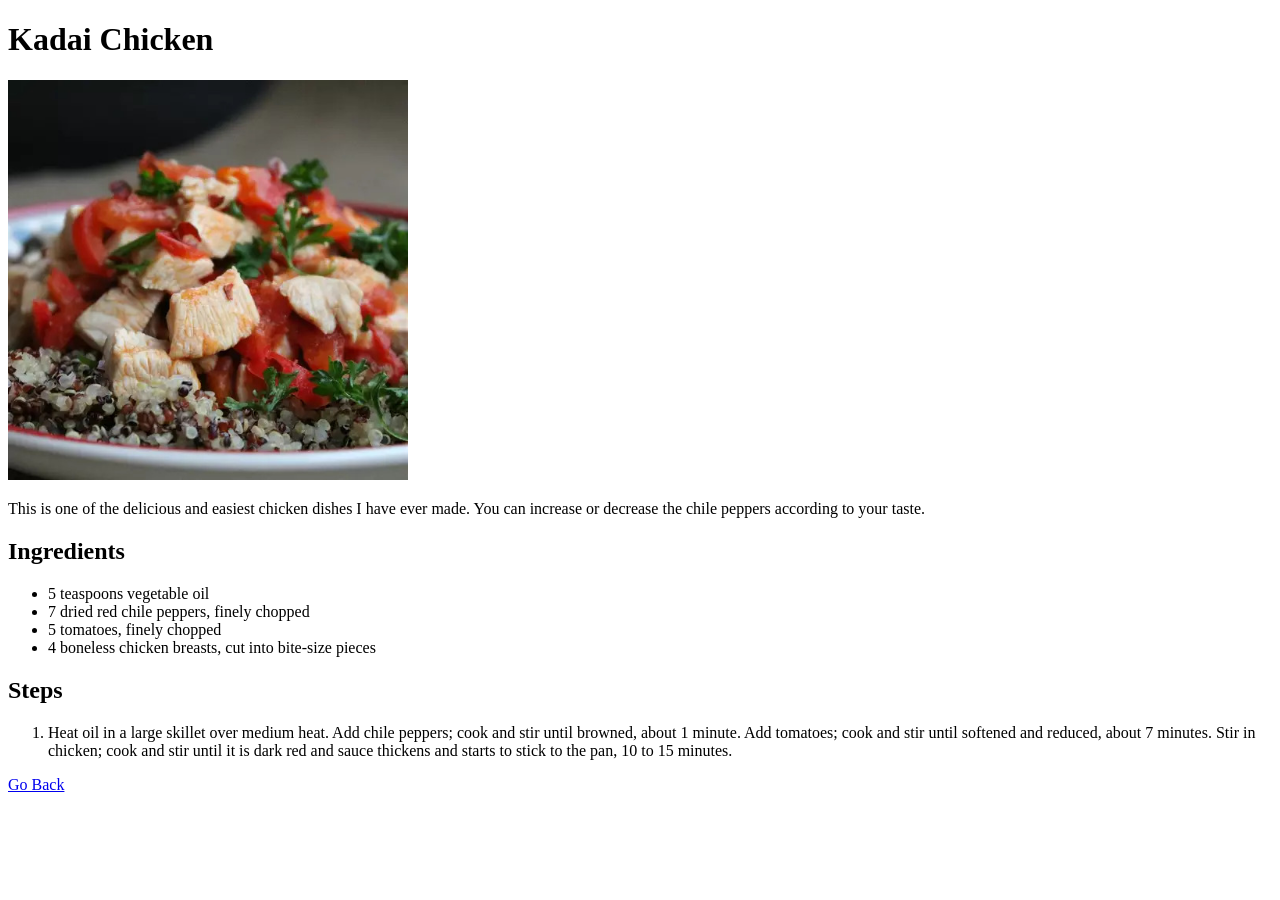
==== recipes/kadai-chicken.html @ 325e2dd9 "Added my favourite last recipe kadai Chicken." ====
<!DOCTYPE html>
<html lang="en">

<head>
    <meta charset="UTF-8">
    <meta name="viewport" content="width=device-width, initial-scale=1.0">
    <title>KadaiChicken Recipe</title>
</head>

<body>
    <h1>Kadai Chicken</h1>
    <img src="../images/kadaichicken.jpg" alt="Kadai Chicken" width="400">
    <p>This is one of the delicious and easiest chicken dishes I have ever made. You can increase or decrease the chile
        peppers according to your taste.</p>

    <h2>Ingredients</h2>
    <ul>
        <li>5 teaspoons vegetable oil</li>
        <li>7 dried red chile peppers, finely chopped</li>
        <li>5 tomatoes, finely chopped</li>
        <li>4 boneless chicken breasts, cut into bite-size pieces</li>
    </ul>

    <h2>Steps</h2>
    <ol>
        <li>Heat oil in a large skillet over medium heat. Add chile peppers; cook and stir until browned, about 1
            minute. Add tomatoes; cook and stir until softened and reduced, about 7 minutes. Stir in chicken; cook and
            stir until it is dark red and sauce thickens and starts to stick to the pan, 10 to 15 minutes.</li>
    </ol>

    <p><a href="../index.html">Go Back</a></p>
</body>

</html>
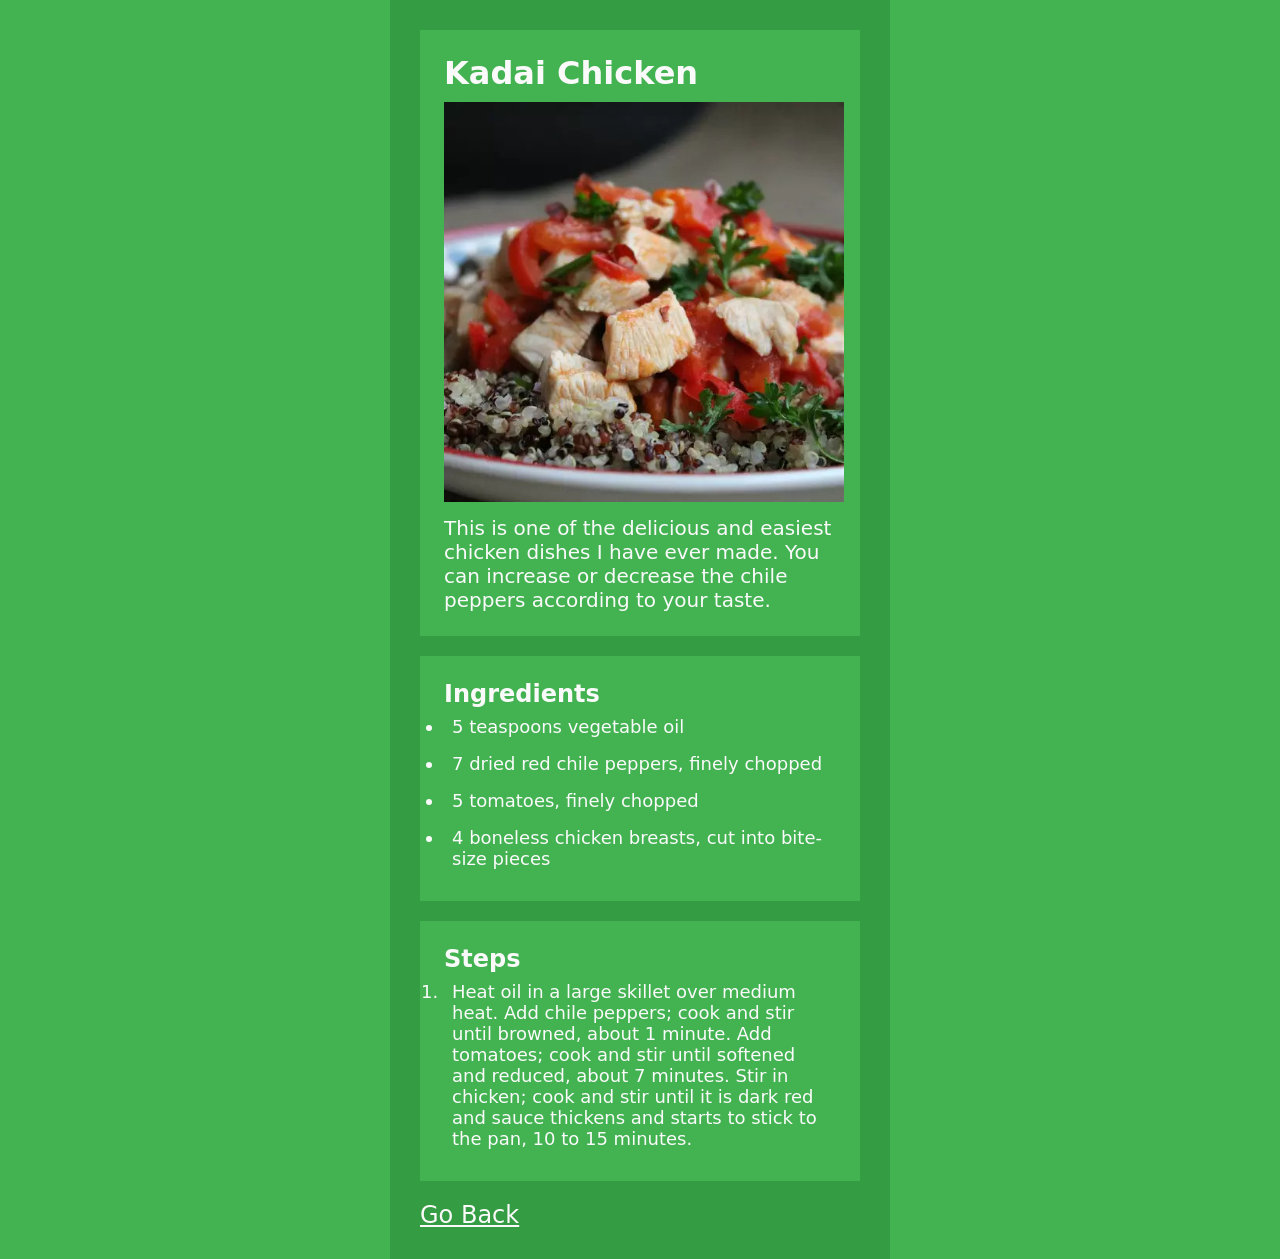
==== commit 07101a59: "Added styles to all my recipe webpages and made them look clean." ====
--- a/recipes/kadai-chicken.html
+++ b/recipes/kadai-chicken.html
@@ -4,31 +4,45 @@
 <head>
     <meta charset="UTF-8">
     <meta name="viewport" content="width=device-width, initial-scale=1.0">
+    <link rel="stylesheet" href="./styles.css">
     <title>KadaiChicken Recipe</title>
 </head>
 
 <body>
-    <h1>Kadai Chicken</h1>
-    <img src="../images/kadaichicken.jpg" alt="Kadai Chicken" width="400">
-    <p>This is one of the delicious and easiest chicken dishes I have ever made. You can increase or decrease the chile
-        peppers according to your taste.</p>
+    <div class="content">
+        <div class="heading">
+            <h1>Kadai Chicken</h1>
+            <img src="../images/kadaichicken.jpg" alt="Kadai Chicken" width="400">
+            <p class="description">This is one of the delicious and easiest chicken dishes I have ever made. You can increase or decrease
+                the
+                chile
+                peppers according to your taste.</p>
+        </div>
 
-    <h2>Ingredients</h2>
-    <ul>
-        <li>5 teaspoons vegetable oil</li>
-        <li>7 dried red chile peppers, finely chopped</li>
-        <li>5 tomatoes, finely chopped</li>
-        <li>4 boneless chicken breasts, cut into bite-size pieces</li>
-    </ul>
+        <div class="ingredients">
+            <h2>Ingredients</h2>
+            <ul>
+                <li>5 teaspoons vegetable oil</li>
+                <li>7 dried red chile peppers, finely chopped</li>
+                <li>5 tomatoes, finely chopped</li>
+                <li>4 boneless chicken breasts, cut into bite-size pieces</li>
+            </ul>
+        </div>
 
-    <h2>Steps</h2>
-    <ol>
-        <li>Heat oil in a large skillet over medium heat. Add chile peppers; cook and stir until browned, about 1
-            minute. Add tomatoes; cook and stir until softened and reduced, about 7 minutes. Stir in chicken; cook and
-            stir until it is dark red and sauce thickens and starts to stick to the pan, 10 to 15 minutes.</li>
-    </ol>
+        <div class="steps">
+            <h2>Steps</h2>
+            <ol>
+                <li>Heat oil in a large skillet over medium heat. Add chile peppers; cook and stir until browned, about
+                    1
+                    minute. Add tomatoes; cook and stir until softened and reduced, about 7 minutes. Stir in chicken;
+                    cook
+                    and
+                    stir until it is dark red and sauce thickens and starts to stick to the pan, 10 to 15 minutes.</li>
+            </ol>
+        </div>
 
-    <p><a href="../index.html">Go Back</a></p>
+        <p class="link"><a href="../index.html">Go Back</a></p>
+    </div>
 </body>
 
 </html>
--- a/recipes/styles.css
+++ b/recipes/styles.css
@@ -0,0 +1,44 @@
+*,
+*::before,
+*::after {
+    margin: 0;
+    padding: 0;
+    box-sizing: border-box;
+    color: #fafafa;
+}
+
+body{
+    background-color: #43b352;
+    font-family: system-ui, -apple-system, BlinkMacSystemFont, 'Segoe UI', Roboto, Oxygen, Ubuntu, Cantarell, 'Open Sans', 'Helvetica Neue', sans-serif;
+}
+
+ul li, ol li{
+    font-size: 18px;
+    padding: 8px;
+}
+
+.heading, .ingredients, .steps{
+    margin-bottom: 20px;
+    background-color: #43b352;
+    padding: 24px;
+}
+
+.content{
+    width: 500px;
+    margin: 0 auto;
+    padding: 30px;
+    background-color: #349c42;
+}
+
+h1{
+    margin-bottom: 10px;
+}
+
+.description{
+    font-size: 20px;
+    margin-top: 10px;
+}
+
+.link a {
+    font-size: 24px;
+}
